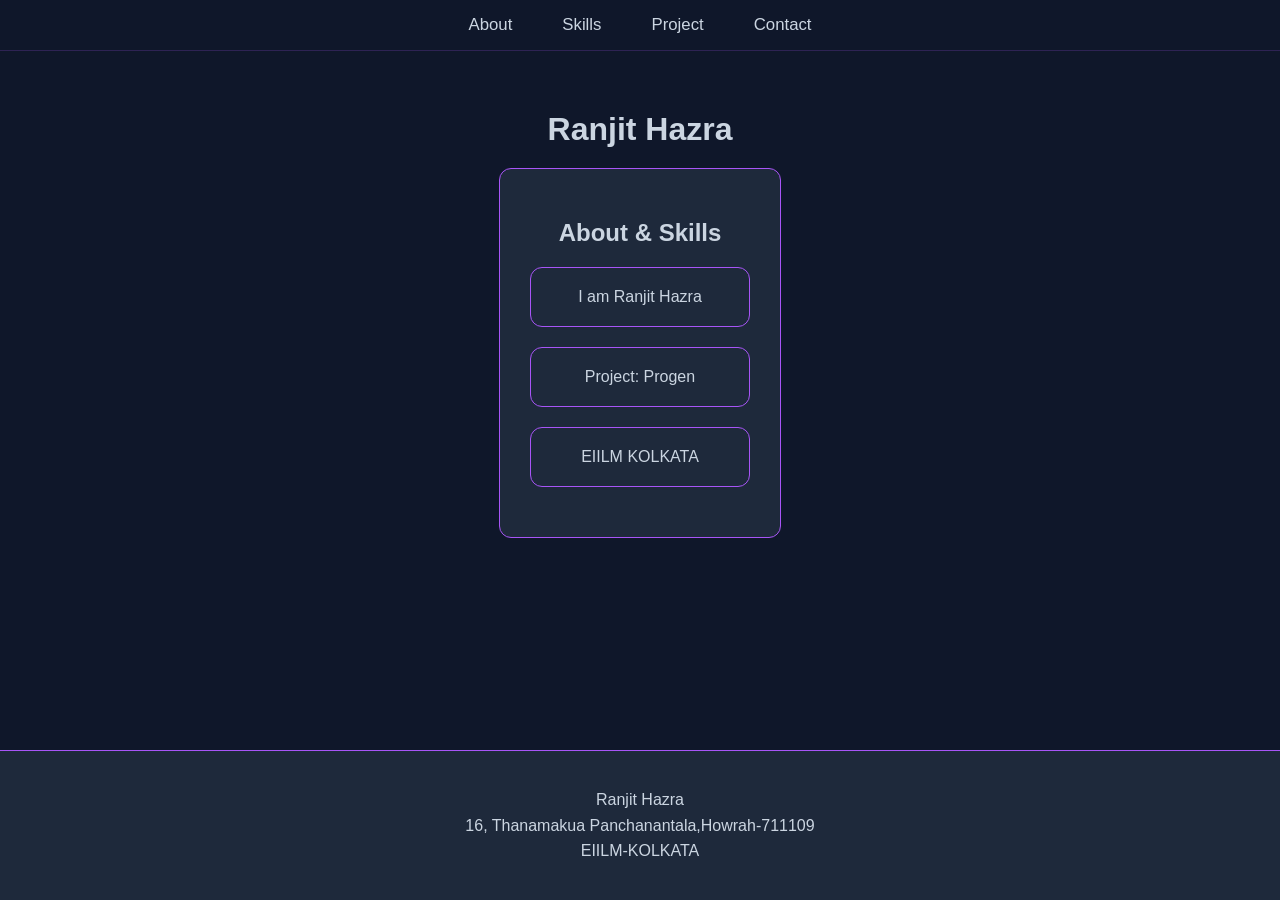
==== index.html @ ae7e134b "portfolio" ====
<!DOCTYPE html>
<html lang="en">
<head>
    <meta charset="UTF-8">
    <meta name="viewport" content="width=device-width, initial-scale=1.0">
    <title>Ranjit Hazra | Biography</title>
    <link rel="stylesheet" href="style.css">
</head>
<body>
    <header>
        <ul>
            <li><a href="index.html#about">About</a></li>
            <li><a href="index.html#skills">Skills</a></li>
            <li><a href="index.html#projects">Project</a></li>
            <li><a href="contact.html">Contact</a></li>
        </ul>
    </header>

    <div class="container" id="about">
        <h1 class="title">Ranjit Hazra</h1>
        <div class="about">
            <div class="skills" id="skills">
                <h2 class="title">About & Skills</h2>
                <div class="listskill">
                    <div class="item">I am Ranjit Hazra</div>
                    <div class="item" id="projects">Project: Progen</div>
                    <div class="item">EIILM KOLKATA</div>
                </div>
            </div>
        </div>
    </div>
    <footer>
        <p>Ranjit Hazra<br>
        16, Thanamakua Panchanantala,Howrah-711109<br>
        EIILM-KOLKATA</p>
    </footer>
</body>
<script src="script.js"></script>
</html>
---- style.css ----
:root {
    --primary-bg-color: #0F172A;
    --secondary-bg-color: #1E293B;
    --primary-text-color: #CBD5E1;
    --primary-border-color: #A855F7;
    --accent-color: #C084FC;
    --accent-hover: #9333EA;
    --success-color: #4ADE80;
    --font-family: 'Segoe UI', Tahoma, Geneva, Verdana, sans-serif;
}

* {
    box-sizing: border-box;
}

body {
    background-color: var(--primary-bg-color);
    color: var(--primary-text-color);
    font-family: var(--font-family);
    margin: 0;
    padding-top: 70px;
    min-height: 100vh;
    display: flex;
    flex-direction: column;
}

a {
    text-decoration: none;
    color: var(--primary-text-color);
    transition: color 0.3s ease;
}

a:hover {
    color: var(--accent-color);
}

header {
    position: fixed;
    z-index: 100;
    width: 100%;
    background-color: var(--primary-bg-color);
    border-bottom: 1px solid rgba(168, 85, 247, 0.2);
    padding: 15px 0;
    top: 0;
    left: 0;
}

header ul {
    list-style: none;
    display: flex;
    margin: 0;
    padding: 0;
    justify-content: center;
}

header ul li {
    padding: 0 25px;
}

header ul li a {
    font-weight: 500;
    font-size: 1.05rem;
}

.container {
    max-width: 900px;
    margin: 0 auto;
    padding: 20px;
    flex: 1;
}

.title {
    text-align: center;
    color: var(--primary-text-color);
    margin-bottom: 20px;
}

.about {
    color: var(--primary-text-color);
    padding: 30px;
    margin-top: 10px;
    background-color: var(--secondary-bg-color);
    border: 1px solid var(--primary-border-color);
    border-radius: 12px;
}

.skills {
    gap: 30px;
}

.listskill {
    display: grid;
    grid-template-columns: repeat(auto-fit, minmax(220px, 1fr));
    gap: 20px;
    padding-bottom: 20px;
}

.item {
    text-align: center;
    padding: 20px;
    border-radius: 12px;
    background: var(--secondary-bg-color);
    color: var(--primary-text-color);
    border: 1px solid var(--primary-border-color);
    transition: transform 0.2s ease, border-color 0.2s ease;
}

.item:hover {
    transform: translateY(-3px);
    border-color: var(--accent-color);
}

/* Contact Form Styling ("Human Touch") */
.form-section {
    background-color: var(--secondary-bg-color);
    border: 1px solid var(--primary-border-color);
    border-radius: 12px;
    padding: 30px;
    margin-top: 20px;
    box-shadow: 0 10px 25px rgba(0, 0, 0, 0.3);
}

.form-group {
    display: flex;
    flex-direction: column;
    margin-bottom: 20px;
}

.form-group label {
    font-weight: 600;
    margin-bottom: 8px;
    color: var(--primary-text-color);
}

.form-group input,
.form-group textarea {
    background-color: var(--primary-bg-color);
    border: 1px solid rgba(168, 85, 247, 0.4);
    border-radius: 8px;
    padding: 12px 16px;
    color: #FFFFFF;
    font-size: 1rem;
    font-family: inherit;
    outline: none;
    transition: border-color 0.3s ease, box-shadow 0.3s ease;
}

.form-group input:focus,
.form-group textarea:focus {
    border-color: var(--accent-color);
    box-shadow: 0 0 0 3px rgba(192, 132, 252, 0.25);
}

.submit-btn {
    width: 100%;
    padding: 12px 20px;
    background-color: var(--primary-border-color);
    color: #FFFFFF;
    border: none;
    border-radius: 8px;
    font-size: 1rem;
    font-weight: 600;
    cursor: pointer;
    transition: background-color 0.3s ease, transform 0.1s ease;
}

.submit-btn:hover {
    background-color: var(--accent-hover);
    transform: translateY(-2px);
}

.submit-btn:active {
    transform: translateY(0);
}

.success-msg {
    margin-top: 15px;
    padding: 12px;
    background-color: rgba(74, 222, 128, 0.15);
    border: 1px solid var(--success-color);
    color: var(--success-color);
    border-radius: 8px;
    text-align: center;
    font-weight: 500;
}

footer {
    padding: 20px 25px;
    background-color: var(--secondary-bg-color);
    color: var(--primary-text-color);
    border-top: 1px solid var(--primary-border-color);
    line-height: 1.6;
    text-align: center;
    margin-top: 40px;
}
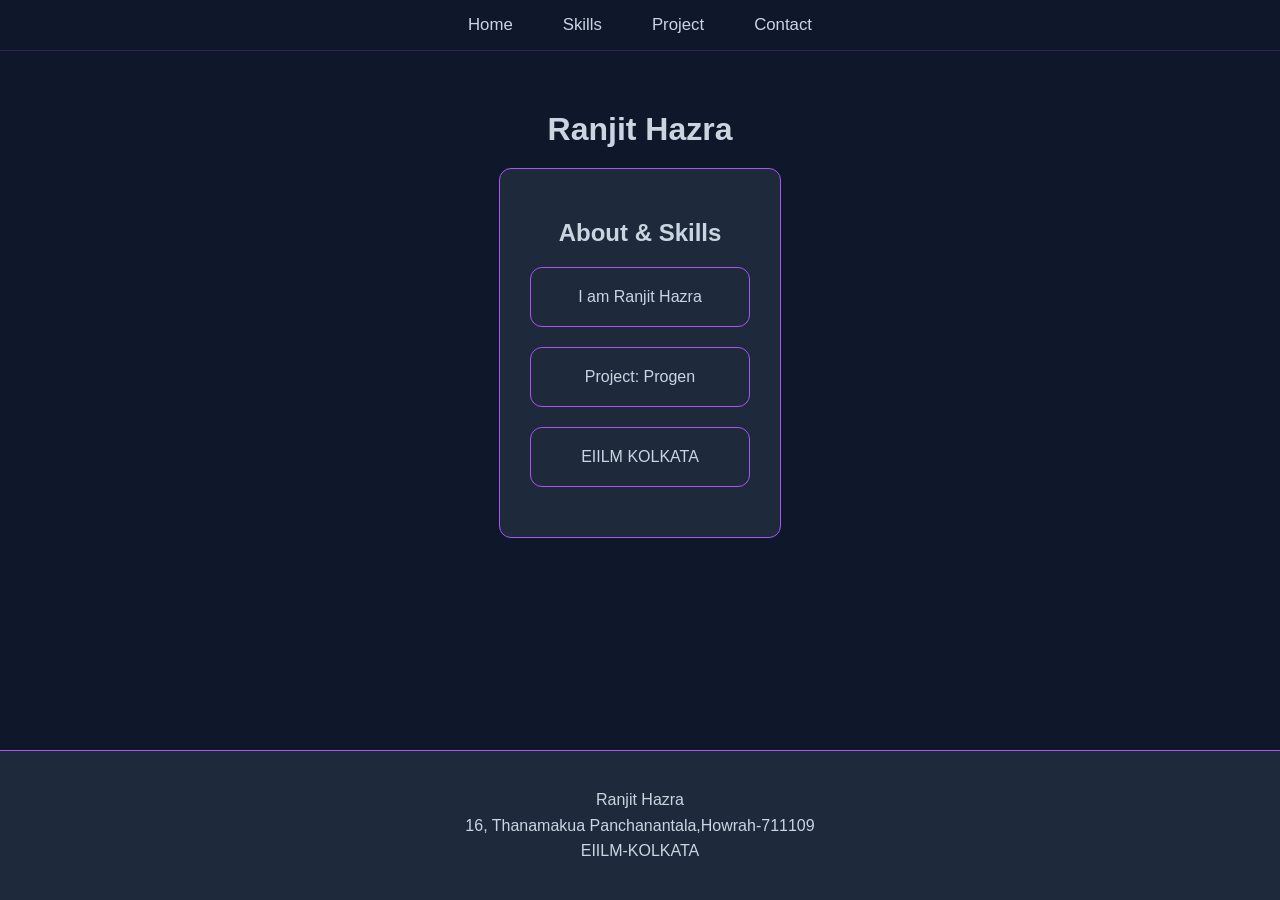
==== commit 55404e86: "Add contact page and form functionality with styling" ====
--- a/index.html
+++ b/index.html
@@ -9,9 +9,9 @@
 <body>
     <header>
         <ul>
-            <li><a href="index.html#about">About</a></li>
-            <li><a href="index.html#skills">Skills</a></li>
-            <li><a href="index.html#projects">Project</a></li>
+            <li><a href="index.html#about">Home</a></li>
+            <li><a href="https://github.com/Rednarock016" target="_blank">Skills</a></li>
+            <li><a href="https://github.com/Rednarock016/ProGEN" target="_blank">Project</a></li>
             <li><a href="contact.html">Contact</a></li>
         </ul>
     </header>
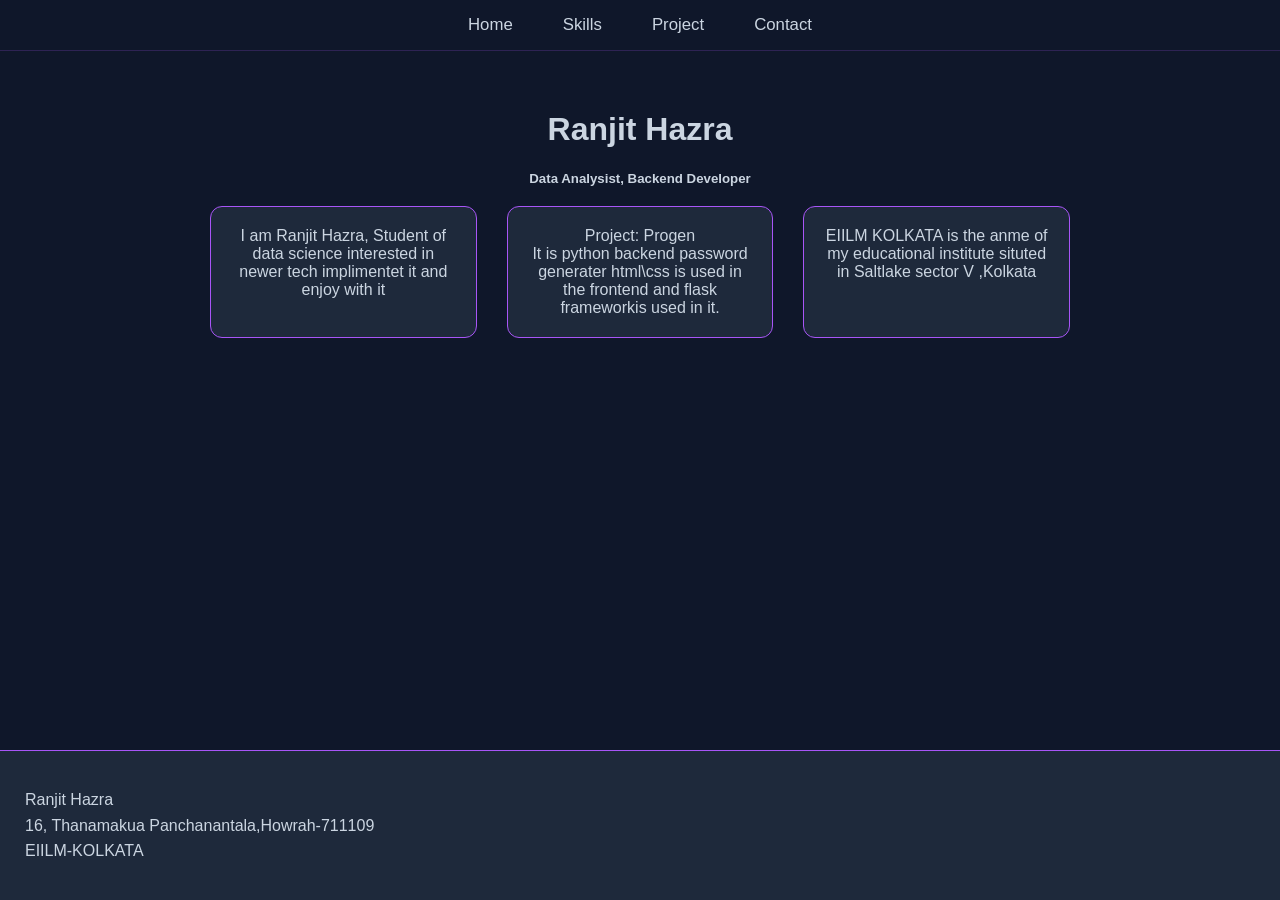
==== commit 74aaa648: "Fix skills link and update about section content; enhance list styling in CSS" ====
--- a/index.html
+++ b/index.html
@@ -10,7 +10,7 @@
     <header>
         <ul>
             <li><a href="index.html#about">Home</a></li>
-            <li><a href="https://github.com/Rednarock016" target="_blank">Skills</a></li>
+            <li><a href="index.html#skills" target="_blank">Skills</a></li>
             <li><a href="https://github.com/Rednarock016/ProGEN" target="_blank">Project</a></li>
             <li><a href="contact.html">Contact</a></li>
         </ul>
@@ -18,16 +18,15 @@
 
     <div class="container" id="about">
         <h1 class="title">Ranjit Hazra</h1>
-        <div class="about">
+        <h5 class="title">Data Analysist, Backend Developer</h5>
             <div class="skills" id="skills">
-                <h2 class="title">About & Skills</h2>
                 <div class="listskill">
-                    <div class="item">I am Ranjit Hazra</div>
-                    <div class="item" id="projects">Project: Progen</div>
-                    <div class="item">EIILM KOLKATA</div>
+                    <div class="item">I am Ranjit Hazra, Student of data science interested in newer tech implimentet it and enjoy with it</div>
+                    <div class="item" id="projects">Project: Progen<br>
+                    It is python backend password generater html\css is used in the frontend and flask frameworkis used in it.</div>
+                    <div class="item">EIILM KOLKATA is the anme of my educational institute situted in Saltlake sector V ,Kolkata</div>
                 </div>
             </div>
-        </div>
     </div>
     <footer>
         <p>Ranjit Hazra<br>
--- a/style.css
+++ b/style.css
@@ -90,9 +90,12 @@
 
 .listskill {
     display: grid;
-    grid-template-columns: repeat(auto-fit, minmax(220px, 1fr));
-    gap: 20px;
-    padding-bottom: 20px;
+    grid-template-columns: repeat(3, 1fr);
+    gap: 30px;
+    border-bottom: 1px;
+    padding-bottom: 50px;
+    max-width: 1000px;
+    max-height: 500px;
 }
 
 .item {
@@ -110,7 +113,6 @@
     border-color: var(--accent-color);
 }
 
-/* Contact Form Styling ("Human Touch") */
 .form-section {
     background-color: var(--secondary-bg-color);
     border: 1px solid var(--primary-border-color);
@@ -190,6 +192,6 @@
     color: var(--primary-text-color);
     border-top: 1px solid var(--primary-border-color);
     line-height: 1.6;
-    text-align: center;
+    text-align: left;
     margin-top: 40px;
 }
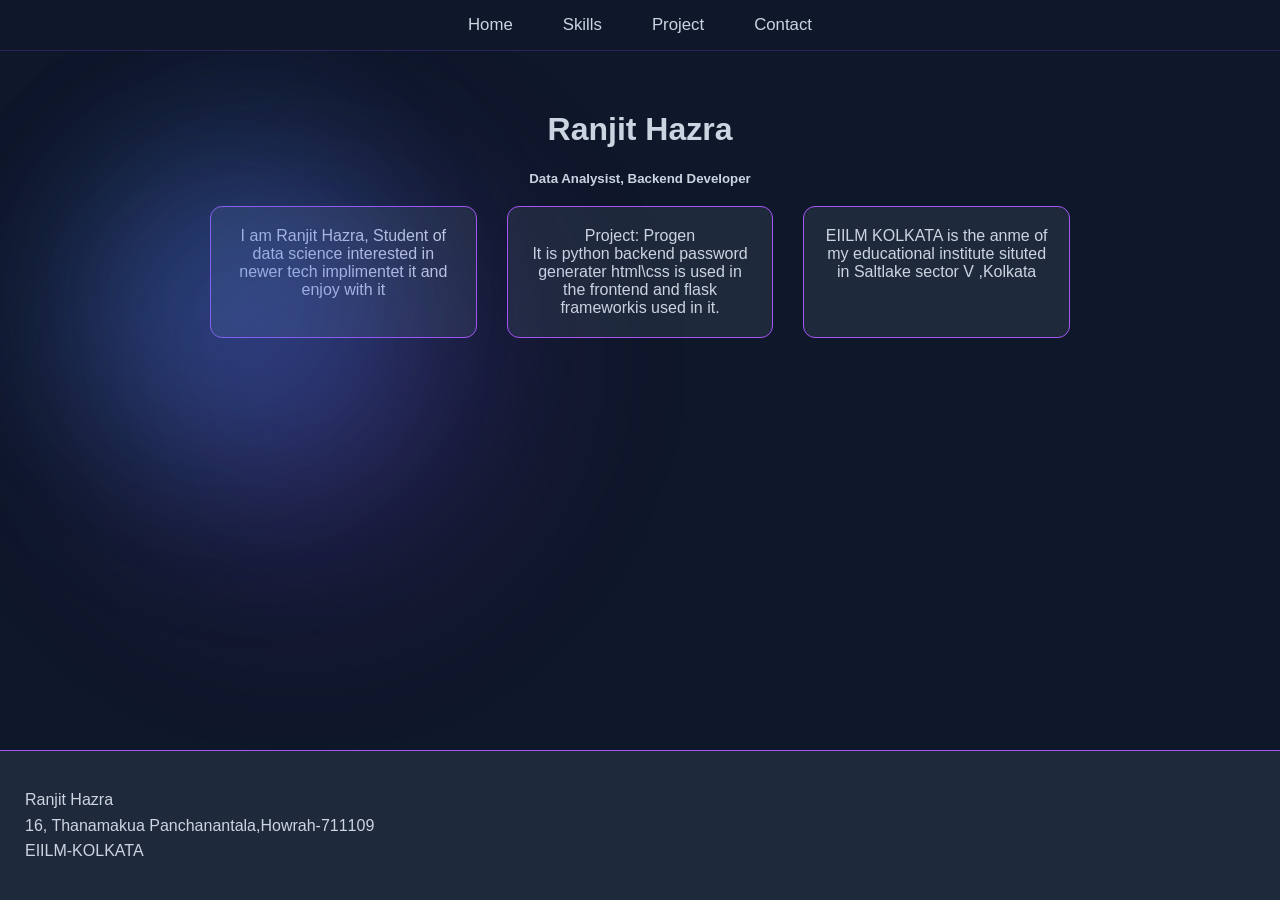
==== commit 4f143863: "some change" ====
--- a/index.html
+++ b/index.html
@@ -15,6 +15,7 @@
             <li><a href="contact.html">Contact</a></li>
         </ul>
     </header>
+    <div class="fixed inset-0 overflow-hidden pointer-events-none z-0"></div>
 
     <div class="container" id="about">
         <h1 class="title">Ranjit Hazra</h1>
@@ -28,6 +29,11 @@
                 </div>
             </div>
     </div>
+    <div class="glow-orb-cyan -top-24 -left-20"></div>
+    <div class="glow-orb-purple -bottom-32 -right-20"></div>
+    <div class="glow-orb-indigo top-1/3 left-1/2"></div>
+    <div class="absolute inset-0 bg-grid pointer-events-none"></div>
+  </div>
     <footer>
         <p>Ranjit Hazra<br>
         16, Thanamakua Panchanantala,Howrah-711109<br>
--- a/style.css
+++ b/style.css
@@ -6,13 +6,13 @@
     --accent-color: #C084FC;
     --accent-hover: #9333EA;
     --success-color: #4ADE80;
+    --submit-button-color:;
+    --text-color:#FFFFFF;
     --font-family: 'Segoe UI', Tahoma, Geneva, Verdana, sans-serif;
 }
-
 * {
     box-sizing: border-box;
 }
-
 body {
     background-color: var(--primary-bg-color);
     color: var(--primary-text-color);
@@ -23,17 +23,14 @@
     display: flex;
     flex-direction: column;
 }
-
 a {
     text-decoration: none;
     color: var(--primary-text-color);
     transition: color 0.3s ease;
 }
-
 a:hover {
     color: var(--accent-color);
 }
-
 header {
     position: fixed;
     z-index: 100;
@@ -44,7 +41,6 @@
     top: 0;
     left: 0;
 }
-
 header ul {
     list-style: none;
     display: flex;
@@ -52,29 +48,24 @@
     padding: 0;
     justify-content: center;
 }
-
 header ul li {
     padding: 0 25px;
 }
-
 header ul li a {
     font-weight: 500;
     font-size: 1.05rem;
 }
-
 .container {
     max-width: 900px;
     margin: 0 auto;
     padding: 20px;
     flex: 1;
 }
-
 .title {
     text-align: center;
     color: var(--primary-text-color);
     margin-bottom: 20px;
 }
-
 .about {
     color: var(--primary-text-color);
     padding: 30px;
@@ -83,11 +74,9 @@
     border: 1px solid var(--primary-border-color);
     border-radius: 12px;
 }
-
 .skills {
     gap: 30px;
 }
-
 .listskill {
     display: grid;
     grid-template-columns: repeat(3, 1fr);
@@ -97,7 +86,6 @@
     max-width: 1000px;
     max-height: 500px;
 }
-
 .item {
     text-align: center;
     padding: 20px;
@@ -107,12 +95,10 @@
     border: 1px solid var(--primary-border-color);
     transition: transform 0.2s ease, border-color 0.2s ease;
 }
-
 .item:hover {
     transform: translateY(-3px);
     border-color: var(--accent-color);
 }
-
 .form-section {
     background-color: var(--secondary-bg-color);
     border: 1px solid var(--primary-border-color);
@@ -120,44 +106,40 @@
     padding: 30px;
     margin-top: 20px;
     box-shadow: 0 10px 25px rgba(0, 0, 0, 0.3);
-}
-
+    width: 700px;
+}
 .form-group {
     display: flex;
     flex-direction: column;
     margin-bottom: 20px;
 }
-
 .form-group label {
     font-weight: 600;
     margin-bottom: 8px;
     color: var(--primary-text-color);
 }
-
 .form-group input,
 .form-group textarea {
     background-color: var(--primary-bg-color);
     border: 1px solid rgba(168, 85, 247, 0.4);
     border-radius: 8px;
     padding: 12px 16px;
-    color: #FFFFFF;
+    color: var(--text-color);
     font-size: 1rem;
     font-family: inherit;
     outline: none;
     transition: border-color 0.3s ease, box-shadow 0.3s ease;
 }
-
 .form-group input:focus,
 .form-group textarea:focus {
     border-color: var(--accent-color);
     box-shadow: 0 0 0 3px rgba(192, 132, 252, 0.25);
 }
-
 .submit-btn {
     width: 100%;
     padding: 12px 20px;
     background-color: var(--primary-border-color);
-    color: #FFFFFF;
+    color: var(--text-color);
     border: none;
     border-radius: 8px;
     font-size: 1rem;
@@ -195,3 +177,45 @@
     text-align: left;
     margin-top: 40px;
 }
+.glow-orb-cyan {
+    position: absolute;
+    width: 500px;
+    height: 500px;
+    border-radius: 50%;
+    background: radial-gradient(circle, rgba(6, 182, 212, 0.28) 0%, rgba(6, 182, 212, 0) 70%);
+    filter: blur(60px);
+    animation: floatOrb 14s ease-in-out infinite alternate;
+    pointer-events: none;
+}
+.glow-orb-purple {
+    position: absolute;
+    width: 600px;
+    height: 600px;
+    border-radius: 50%;
+    background: radial-gradient(circle, rgba(147, 51, 234, 0.25) 0%, rgba(147, 51, 234, 0) 70%);
+    filter: blur(70px);
+    animation: floatOrbReverse 18s ease-in-out infinite alternate;
+    pointer-events: none;
+}
+.glow-orb-indigo {
+    position: absolute;
+    width: 450px;
+    height: 450px;
+    border-radius: 50%;
+    background: radial-gradient(circle, rgba(99, 102, 241, 0.22) 0%, rgba(99, 102, 241, 0) 70%);
+    filter: blur(55px);
+    animation: floatCenter 10s ease-in-out infinite alternate;
+    pointer-events: none;
+}
+@keyframes floatOrb {
+    0% { transform: translate(-10%, -20%) scale(1); }
+    100% { transform: translate(15%, 25%) scale(1.15); }
+}
+@keyframes floatOrbReverse {
+    0% { transform: translate(25%, 30%) scale(1.1); }
+    100% { transform: translate(-20%, -10%) scale(0.95); }
+}
+@keyframes floatCenter {
+    0% { transform: translate(-50%, -30%) scale(0.9); }
+    100% { transform: translate(-50%, -10%) scale(1.1); }
+}
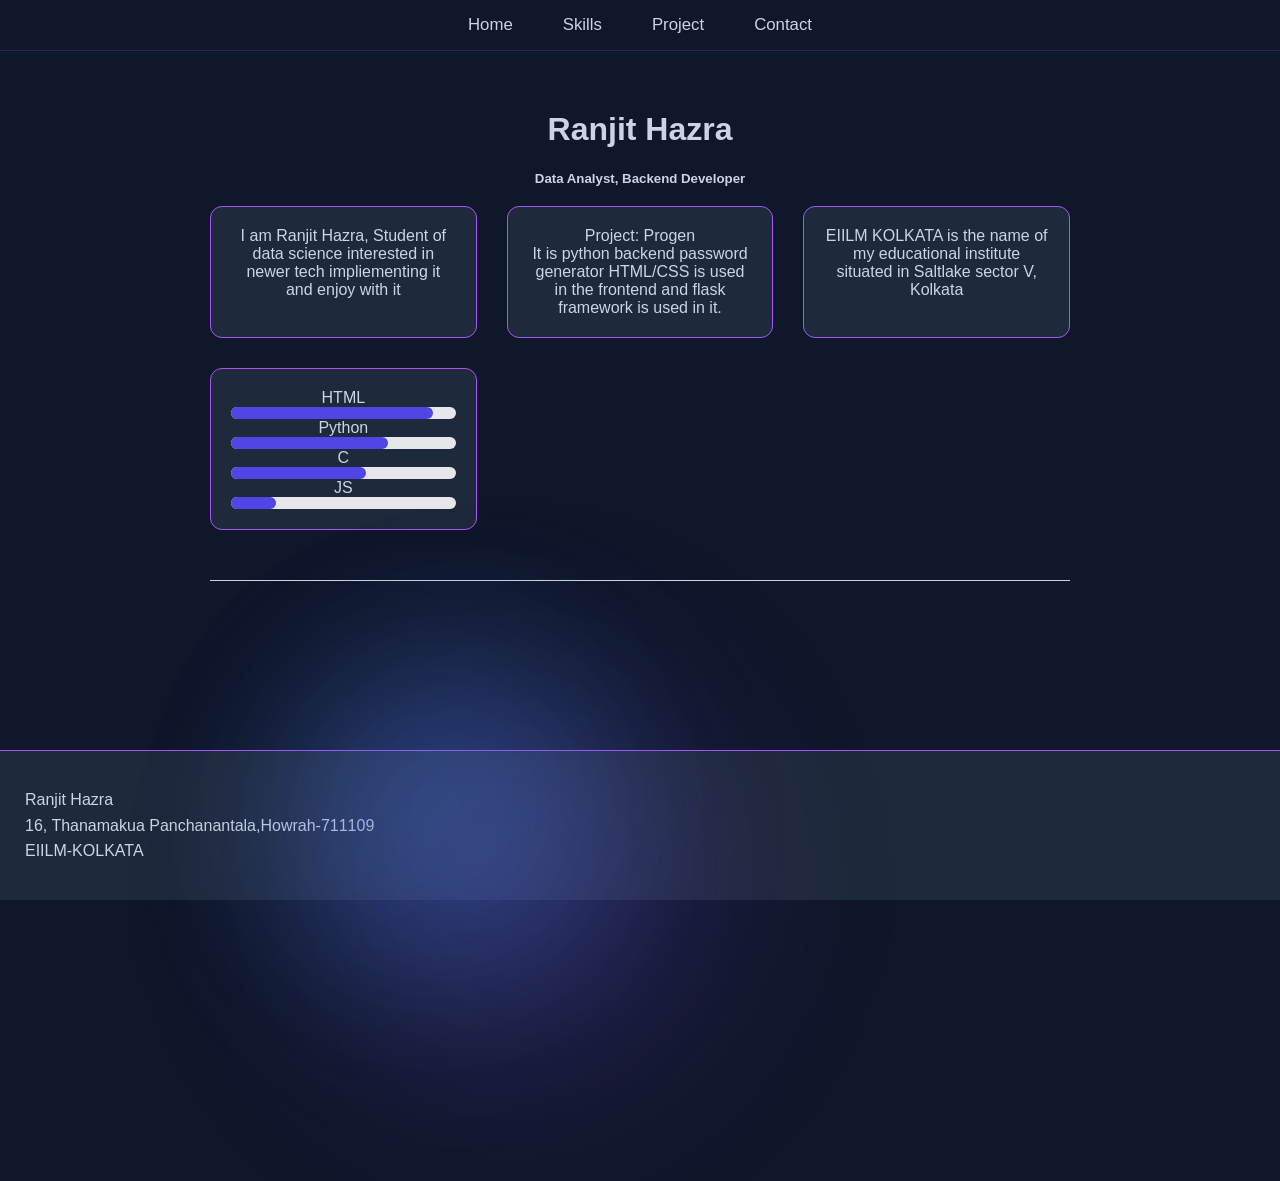
==== commit 878e2322: "Enhance contact form validation and error handling; update styles for better responsiveness" ====
--- a/index.html
+++ b/index.html
@@ -10,7 +10,7 @@
     <header>
         <ul>
             <li><a href="index.html#about">Home</a></li>
-            <li><a href="index.html#skills" target="_blank">Skills</a></li>
+            <li><a href="index.html#skills" >Skills</a></li>
             <li><a href="https://github.com/Rednarock016/ProGEN" target="_blank">Project</a></li>
             <li><a href="contact.html">Contact</a></li>
         </ul>
@@ -19,16 +19,34 @@
 
     <div class="container" id="about">
         <h1 class="title">Ranjit Hazra</h1>
-        <h5 class="title">Data Analysist, Backend Developer</h5>
+        <h5 class="title">Data Analyst, Backend Developer</h5>
             <div class="skills" id="skills">
                 <div class="listskill">
-                    <div class="item">I am Ranjit Hazra, Student of data science interested in newer tech implimentet it and enjoy with it</div>
+                    <div class="item">I am Ranjit Hazra, Student of data science interested in newer tech impliementing it and enjoy with it</div>
                     <div class="item" id="projects">Project: Progen<br>
-                    It is python backend password generater html\css is used in the frontend and flask frameworkis used in it.</div>
-                    <div class="item">EIILM KOLKATA is the anme of my educational institute situted in Saltlake sector V ,Kolkata</div>
+                    It is python backend password generator HTML/CSS is used in the frontend and flask framework is used in it.</div>
+                    <div class="item">EIILM KOLKATA is the name of my educational institute situated in Saltlake sector V, Kolkata</div>
+                    <div class="item">
+                        <span>HTML</span>
+                        <div class="track">
+                            <div class="fill" style="width: 90%;"></div>
+                        </div>
+                        <span>Python</span>
+                        <div class="track">
+                            <div class="fill" style="width: 70%;"></div>
+                        </div>
+                        <span>C</span>
+                        <div class="track">
+                            <div class="fill" style="width: 60%;"></div>
+                        </div>
+                        <span>JS</span>
+                        <div class="track">
+                            <div class="fill" style="width: 20%;"></div>
+                        </div>
+                    </div>
                 </div>
             </div>
-    </div>
+    
     <div class="glow-orb-cyan -top-24 -left-20"></div>
     <div class="glow-orb-purple -bottom-32 -right-20"></div>
     <div class="glow-orb-indigo top-1/3 left-1/2"></div>
--- a/style.css
+++ b/style.css
@@ -6,7 +6,7 @@
     --accent-color: #C084FC;
     --accent-hover: #9333EA;
     --success-color: #4ADE80;
-    --submit-button-color:;
+    --submit-button-color:#FFFFFF;
     --text-color:#FFFFFF;
     --font-family: 'Segoe UI', Tahoma, Geneva, Verdana, sans-serif;
 }
@@ -81,7 +81,7 @@
     display: grid;
     grid-template-columns: repeat(3, 1fr);
     gap: 30px;
-    border-bottom: 1px;
+    border-bottom: 1px solid;
     padding-bottom: 50px;
     max-width: 1000px;
     max-height: 500px;
@@ -106,7 +106,9 @@
     padding: 30px;
     margin-top: 20px;
     box-shadow: 0 10px 25px rgba(0, 0, 0, 0.3);
-    width: 700px;
+    max-width: 700px;
+    width: 100%;
+    margin: 20px aut;
 }
 .form-group {
     display: flex;
@@ -156,7 +158,6 @@
 .submit-btn:active {
     transform: translateY(0);
 }
-
 .success-msg {
     margin-top: 15px;
     padding: 12px;
@@ -167,7 +168,6 @@
     text-align: center;
     font-weight: 500;
 }
-
 footer {
     padding: 20px 25px;
     background-color: var(--secondary-bg-color);
@@ -219,3 +219,24 @@
     0% { transform: translate(-50%, -30%) scale(0.9); }
     100% { transform: translate(-50%, -10%) scale(1.1); }
 }
+@media(max-width: 600px){
+    header ul{flex-direction: column;}
+    .listskill {grid-template-columns: 1fr;}
+    .h1 {font-size: 32px;}
+    .title{font-size: 32px;}
+    .skills{flex-direction: column;}
+}
+.track{
+    background: #e5e7eb;
+    height: 12px;
+    border-radius: 99px;
+}
+.fill{
+    background: #4f46e5;
+    height: 100%;
+    border-radius: 99px;
+}
+#error {
+    color: #dc2626;
+    font-weight: 600;
+}
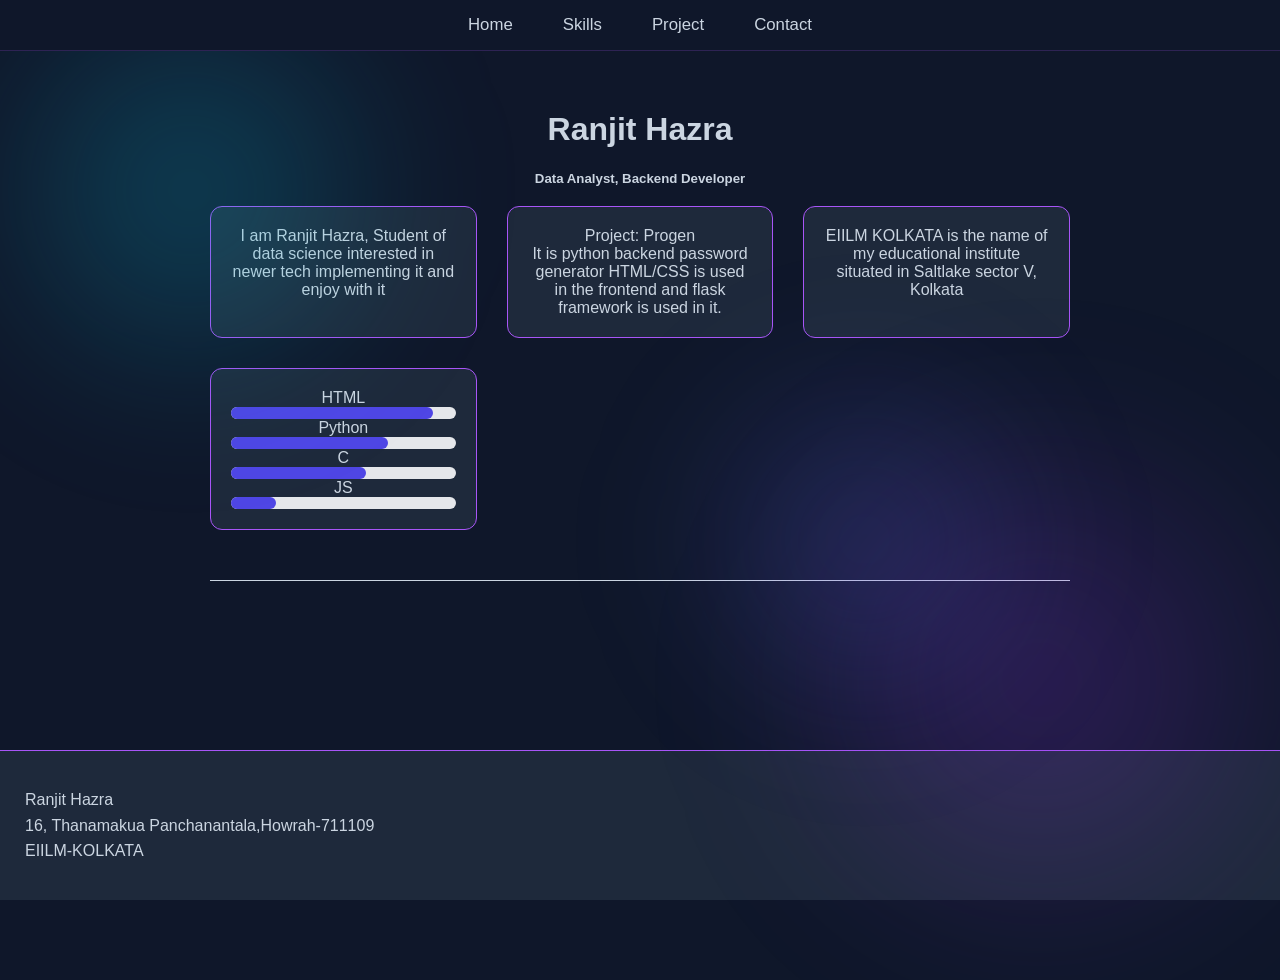
==== commit 04080008: "Fix typos in about section; improve form validation and error handling; adjust styles for better lay" ====
--- a/index.html
+++ b/index.html
@@ -15,14 +15,13 @@
             <li><a href="contact.html">Contact</a></li>
         </ul>
     </header>
-    <div class="fixed inset-0 overflow-hidden pointer-events-none z-0"></div>
 
     <div class="container" id="about">
         <h1 class="title">Ranjit Hazra</h1>
         <h5 class="title">Data Analyst, Backend Developer</h5>
             <div class="skills" id="skills">
                 <div class="listskill">
-                    <div class="item">I am Ranjit Hazra, Student of data science interested in newer tech impliementing it and enjoy with it</div>
+                    <div class="item">I am Ranjit Hazra, Student of data science interested in newer tech implementing it and enjoy with it</div>
                     <div class="item" id="projects">Project: Progen<br>
                     It is python backend password generator HTML/CSS is used in the frontend and flask framework is used in it.</div>
                     <div class="item">EIILM KOLKATA is the name of my educational institute situated in Saltlake sector V, Kolkata</div>
@@ -47,10 +46,9 @@
                 </div>
             </div>
     
-    <div class="glow-orb-cyan -top-24 -left-20"></div>
-    <div class="glow-orb-purple -bottom-32 -right-20"></div>
-    <div class="glow-orb-indigo top-1/3 left-1/2"></div>
-    <div class="absolute inset-0 bg-grid pointer-events-none"></div>
+    <div class="glow-orb-cyan"></div>
+    <div class="glow-orb-purple"></div>
+    <div class="glow-orb-indigo"></div>
   </div>
     <footer>
         <p>Ranjit Hazra<br>
--- a/style.css
+++ b/style.css
@@ -22,6 +22,7 @@
     min-height: 100vh;
     display: flex;
     flex-direction: column;
+    overflow-x: hidden;
 }
 a {
     text-decoration: none;
@@ -108,7 +109,7 @@
     box-shadow: 0 10px 25px rgba(0, 0, 0, 0.3);
     max-width: 700px;
     width: 100%;
-    margin: 20px aut;
+    margin: 20px auto;
 }
 .form-group {
     display: flex;
@@ -179,6 +180,8 @@
 }
 .glow-orb-cyan {
     position: absolute;
+    top: -60px;
+    left: -60px;
     width: 500px;
     height: 500px;
     border-radius: 50%;
@@ -186,9 +189,12 @@
     filter: blur(60px);
     animation: floatOrb 14s ease-in-out infinite alternate;
     pointer-events: none;
+    z-index: 0;
 }
 .glow-orb-purple {
     position: absolute;
+    bottom: -80px;
+    right: -60px;
     width: 600px;
     height: 600px;
     border-radius: 50%;
@@ -196,9 +202,12 @@
     filter: blur(70px);
     animation: floatOrbReverse 18s ease-in-out infinite alternate;
     pointer-events: none;
+    z-index: 0;
 }
 .glow-orb-indigo {
     position: absolute;
+    top: 35%;
+    left: 50%;
     width: 450px;
     height: 450px;
     border-radius: 50%;
@@ -206,6 +215,7 @@
     filter: blur(55px);
     animation: floatCenter 10s ease-in-out infinite alternate;
     pointer-events: none;
+    z-index: 0;
 }
 @keyframes floatOrb {
     0% { transform: translate(-10%, -20%) scale(1); }
@@ -220,11 +230,11 @@
     100% { transform: translate(-50%, -10%) scale(1.1); }
 }
 @media(max-width: 600px){
-    header ul{flex-direction: column;}
-    .listskill {grid-template-columns: 1fr;}
-    .h1 {font-size: 32px;}
-    .title{font-size: 32px;}
-    .skills{flex-direction: column;}
+    body { padding-top: 140px; }
+    header ul { flex-direction: column; align-items: center; }
+    header ul li { padding: 4px 10px; }
+    .listskill { grid-template-columns: 1fr; }
+    h1, .title { font-size: 28px; }
 }
 .track{
     background: #e5e7eb;
